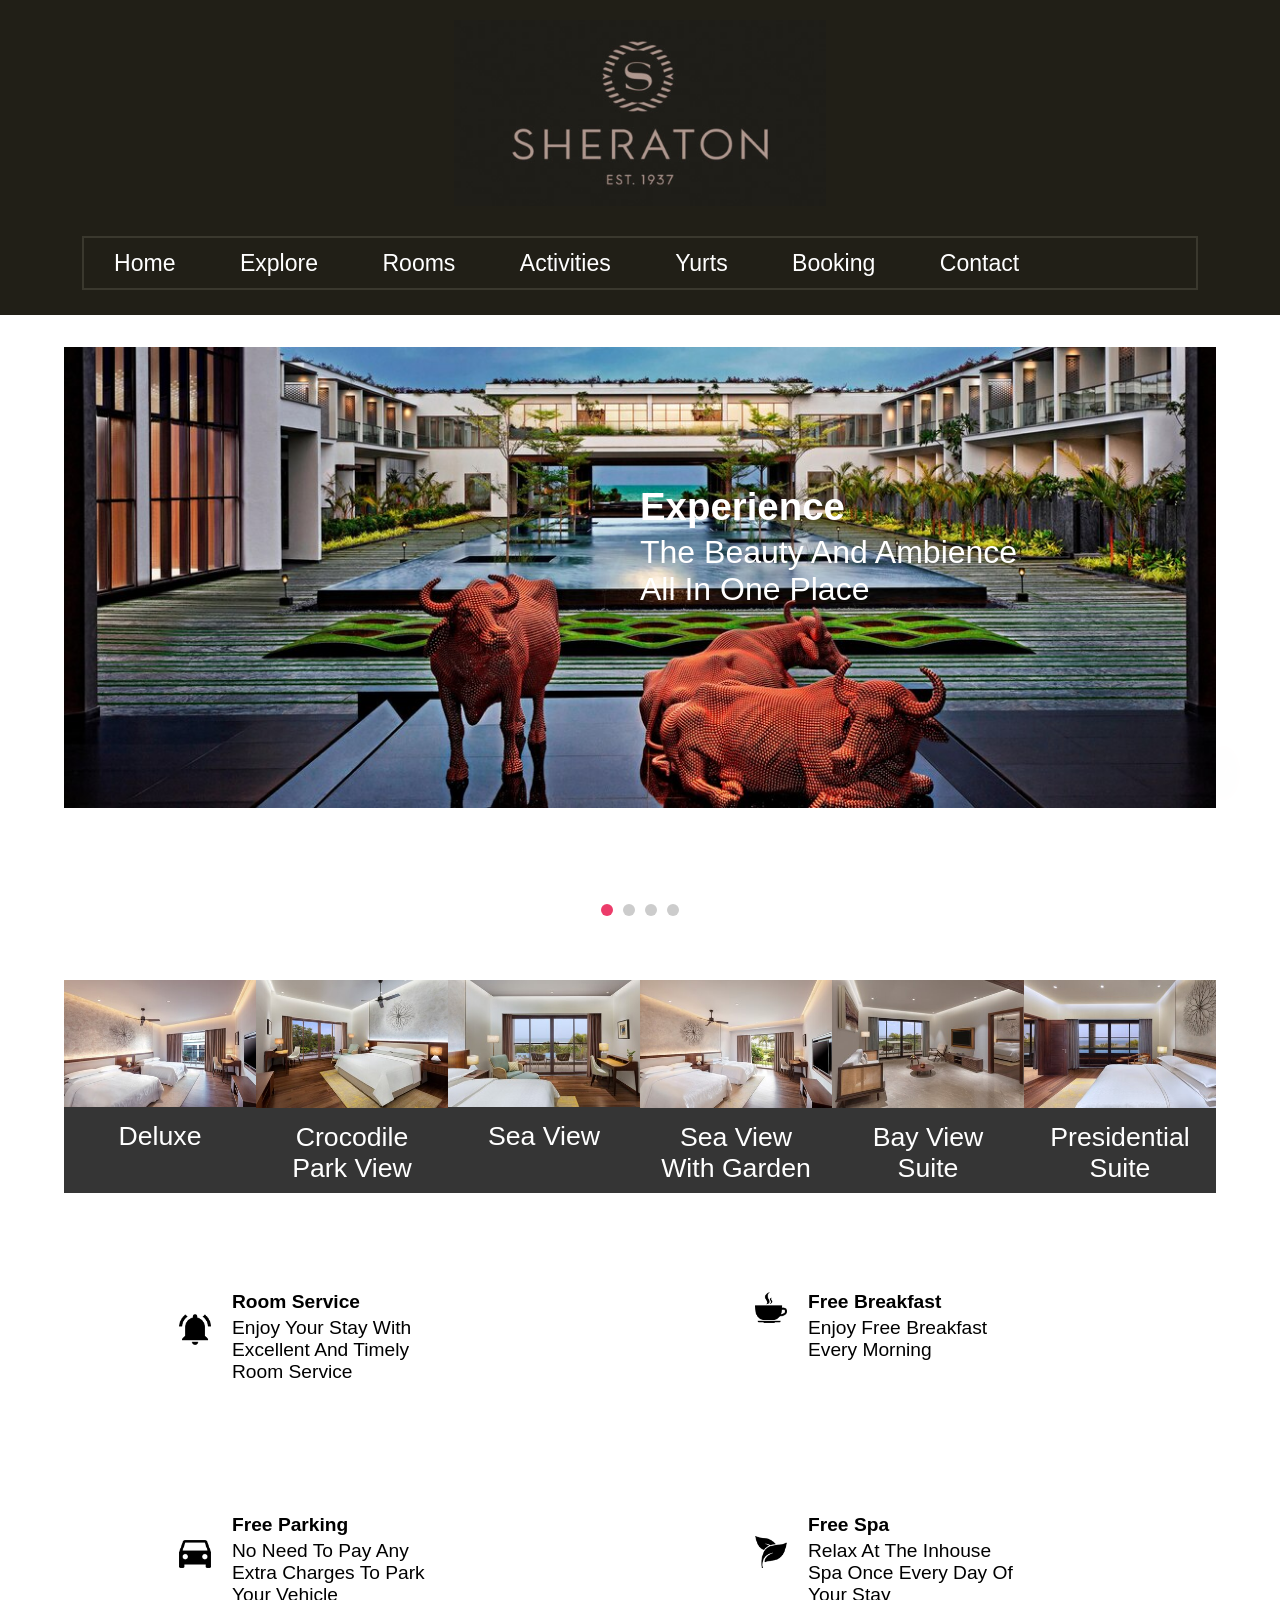
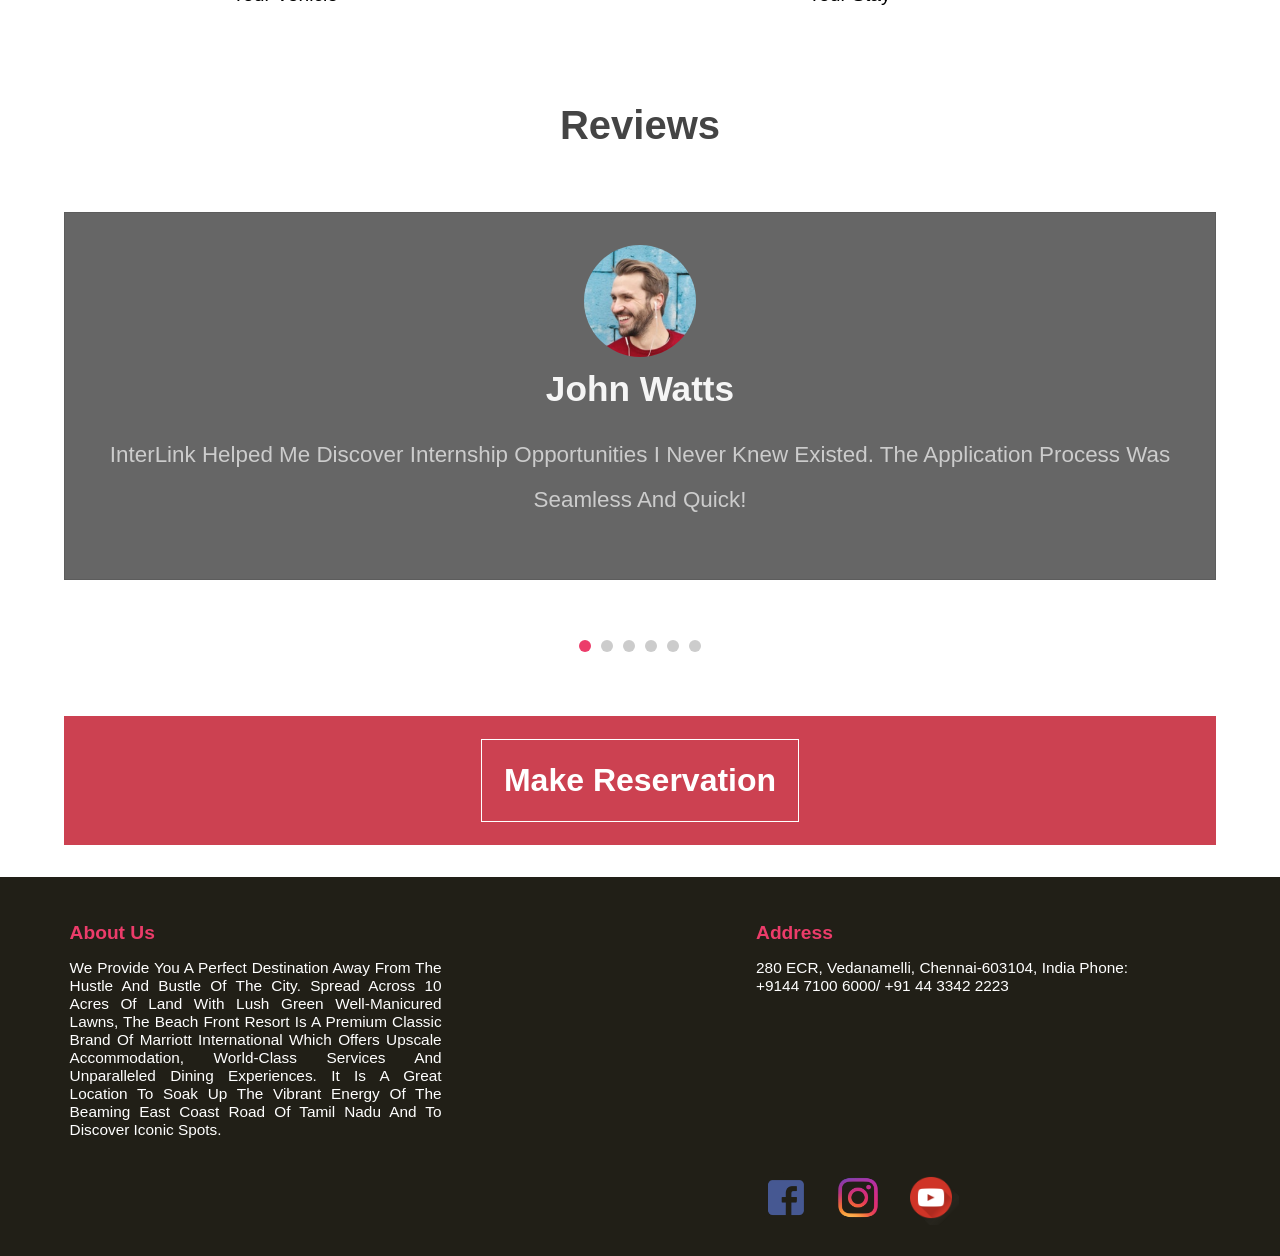
==== index.html @ ac45bf0c "first commit" ====
<!DOCTYPE html>
<html>
<head>
    <meta charset="utf-8">
    <title>Sheraton Grand Resort</title>
     <script type="text/javascript" src="https://ajax.googleapis.com/ajax/libs/jquery/3.2.1/jquery.min.js"></script>
     <script type="text/javascript" src="slick.js"></script>
     <script type="text/javascript" src="jquery.scrollUp.js"></script>
    <link rel="stylesheet" type="text/css" href="main.css">
    <link rel="stylesheet" type="text/css" href="slick.css">
<!--    <link rel="stylesheet" type="text/css" href="css/slick-theme.css">-->
    <script type="text/javascript" src="dist/demo.js"></script>
    <link href="https://fonts.googleapis.com/css?family=Open+Sans" rel="stylesheet">
    </head>
    
<body >  
    <header class="tm-header">
        <img class="tm-logo" src="images/logo1.jpg" alt="Sheraton Resort">
        <nav class="tm-nav">
       <div>
            <ul>
                <li class="#"><a href="index.html">Home</a></li>
                <li class="#"><a href="explore.html">Explore </a></li>
                <li class="#"><a href="rooms.html">Rooms</a></li>
                <li class="#"><a href="activities.html">Activities</a></li>
                <li class="#"><a href="yurts.html">Yurts</a></li>
                <li class="#"><a href="bb.html">Booking</a></li>
                <li><a href="contact.html">Contact</a></li>
            </ul>    
            </div>
        </nav>
    </header>
    
    <section class="tm-imgslider">
 
    
    <div class="slider single">
					<div><div class="tm-slider"><img class="tm-sliderimage" src="images/s1.jpg" alt="Sheraton Resort"> 
                        <div class="tm-slidertext">
                        <p class="bold">Experience</p>
                        <p class="simple">The Beauty and ambience </p>
                            <p class="simple">All in one place </p></div>
                </div></div>
					<div><div class="tm-slider"><img class="tm-sliderimage" src="images/s2.jpg" alt="Sheraton Resort"> 
                        <div class="tm-slidertext">
                        <p class="bold">Experience</p>
                        <p class="simple">The tranquility and serenity</p>
                            <p class="simple">in our hotel spa</p></div>
                </div></div>
					<div><div class="tm-slider"><img class="tm-sliderimage" src="images/s3.jpg" alt="Sheraton Resort"> 
                        <div class="tm-slidertext">
                        <p class="bold">Relish</p>
                        <p class="simple">World-class cuisine</p>
                            <p class="simple">in our restaurants</p></div>
                </div></div>
					<div><div class="tm-slider"><img class="tm-sliderimage" src="images/s4.jpg" alt="Sheraton Resort"> 
                        <div class="tm-slidertext">
                        <p class="bold"> Experience</p>
                        <p class="simple">The mesmerizing beach view </p>
                            <p class="simple">from your room's balcony</p></div>
                </div></div>
				
				</div>
        <img src="images/back.png" class="left">
          <img src="images/next.png" class="right">
   </section>
    

    


    
     <section class="slider room flex">
      
                    <div class="tm-rooms">
                        <img  src="images/2. deluxe.jpg">
                       <a href="rooms.html"> <p class="s">Deluxe</p> </a>

                    </div>
                        <div class="tm-rooms">
                        <img  src="images/3. crocodile-rooms.jpg">
                            <a href="rooms.html"> <p class="s">Crocodile Park View</p></a>

                    </div>
                        <div class="tm-rooms">
                        <img  src="images/5. sea view.jpg">
                            <a href="rooms.html">  <p>Sea View</p></a>

                    </div>
                    <div class="tm-rooms">
                        <img  src="images/8. sea view graden.jpg">
                       <a href="rooms.html"> <p class="s">Sea View With Garden</p> </a>

                    </div>
                        <div class="tm-rooms">
                        <img  src="images/10. bay view suite.jpg">
                            <a href="rooms.html"> <p>Bay View Suite</p></a>

                    </div>
                        <div class="tm-rooms">
                        <img  src="images/11. presidential suite.jpg">
                            <a href="rooms.html">  <p>Presidential Suite</p></a>

                    </div>
            
                  
    </section>

    
    
    
    
    <section class="tm-servicesection">
         <div class="tm-service">
              <img class="tm-serimage" src="images/bell.png">
             <div>
                        <p class="b">Room Service</p>
                        <p> Enjoy your stay with excellent and timely room service </p> </div>
        </div>
        <div class="tm-service">
              <img class="tm-serimage" src="images/coffee.png">
             <div>
                        <p class="b">Free Breakfast</p>
                        <p> Enjoy Free breakfast every morning</p> </div>
        </div>
    </section>
    <section class="tm-servicesection">

        <div class="tm-service">
              <img class="tm-serimage" src="images/car-front.png">
             <div>
                        <p class="b">Free Parking</p>
                        <p> No need to pay any extra charges to park your vehicle </p> </div>
        </div>
        <div class="tm-service">
              <img class="tm-serimage" src="images/spa.png">
             <div>
                        <p class="b">Free Spa</p>
                        <p> Relax at the inhouse Spa once every day of your stay </p> </div>
        </div>

    </section>

    <!-- reviews section starts  -->

<section class="reviews" id="reviews">

    <h1 class="heading"> <span>Reviews</span> </h1>

    <div class="swiper reviews-slider">

        <div class="swiper-wrapper">

            <div class="swiper-slide box">
                <img src="images/pic-1.png" alt="image1">
                <h3>John Watts</h3>
                <p>InterLink helped me discover internship opportunities I never knew existed. The application process was seamless and quick!</p>
                <div class="stars">
                    <i class="fas fa-star"></i>
                    <i class="fas fa-star"></i>
                    <i class="fas fa-star"></i>
                    <i class="fas fa-star"></i>
                    <i class="fas fa-star-half-alt"></i>
                </div>
            </div>

            <div class="swiper-slide box">
                <img src="images/pic-2.png" alt="image2">
                <h3>Alice Morgan</h3>
                <p>The beachfront view from our suite was simply breathtaking. Every morning started with a peaceful sunrise and world-class breakfast!</p>
                <div class="stars">
                    <i class="fas fa-star"></i>
                    <i class="fas fa-star"></i>
                    <i class="fas fa-star"></i>
                    <i class="fas fa-star"></i>
                    <i class="fas fa-star-half-alt"></i>
                </div>
            </div>

            <div class="swiper-slide box">
                <img src="images/pic-3.png" alt="">
                <h3>Michael Williams</h3>
                <p>As a student, InterLink gave me a platform to not only apply for attachments but also get my resume reviewed and improved.</p>
                <div class="stars">
                    <i class="fas fa-star"></i>
                    <i class="fas fa-star"></i>
                    <i class="fas fa-star"></i>
                    <i class="fas fa-star"></i>
                    <i class="fas fa-star-half-alt"></i>
                </div>
            </div>
            <div class="swiper-slide box">
                <img src="images/pic-4.png" alt="">
                <h3>Jean Thomas</h3>
                <p>The placement drive management tool in InterLink made it easy for us coordinators to organize and manage student applications.</p>
                <div class="stars">
                    <i class="fas fa-star"></i>
                    <i class="fas fa-star"></i>
                    <i class="fas fa-star"></i>
                    <i class="fas fa-star"></i>
                    <i class="fas fa-star-half-alt"></i>
                </div>
            </div>

            <div class="swiper-slide box">
                <img src="images/pic-5.png" alt="">
                <h3>Darius paul</h3>
                <p>As an admin, I can easily post job openings and notices. The dashboard is simple and user-friendly. Great tool for campus job placements!</p>
                <div class="stars">
                    <i class="fas fa-star"></i>
                    <i class="fas fa-star"></i>
                    <i class="fas fa-star"></i>
                    <i class="fas fa-star"></i>
                    <i class="fas fa-star-half-alt"></i>
                </div>
            </div>

            <div class="swiper-slide box">
                <img src="images/pic-6.png" alt="">
                <h3>Emily Williams</h3>
                <p>Through InterLink, I was able to upload and manage technical papers for students with ease. The automation features are a big plus!</p>
                <div class="stars">
                    <i class="fas fa-star"></i>
                    <i class="fas fa-star"></i>
                    <i class="fas fa-star"></i>
                    <i class="fas fa-star"></i>
                    <i class="fas fa-star-half-alt"></i>
                </div>
            </div>

        </div>

    </div>
    
</section>

<!-- reviews section ends -->

    
    <section class="tm-makeres">
    <div class="tm-res">
       <div class="tm-resbutton">
           <a href="bb.html"> <p>Make Reservation</p></a>
        </div>
        </div>
    </section>
    
    <footer class="tm-footer">
        <div class="tm-us">
        <p class="bold">About Us</p>
        <p>We provide you a perfect destination away from the hustle and bustle of the city.
         Spread across 10 acres of land with lush green well-manicured lawns,
         the beach front resort is a premium classic brand of Marriott 
         International which offers upscale accommodation, 
         world-class services and unparalleled dining experiences.
         It is a great location to soak up the vibrant energy of the 
         beaming East Coast Road of Tamil Nadu and to discover iconic spots.</p>    
        </div>
       
        <div class="tm-address">
        <p class="bold">Address</p>
        <p>280 ECR, Vedanamelli, 
        Chennai-603104, India 
        Phone: +9144 7100 6000/ 
        +91 44 3342 2223</p>    
        </div>
        <br/>
    <div class="tm-media">
        <a href="#"> <img src="images/fb2.png"></a>
        <a href="#">  <img src="images/insta2.png"> </a>
        <a href="#"> <img src="images/yt2.png"> </a>        
        </div>
       
<!--    <a  href="#top">  <img class="tm-up" src="images/up.png"> </a>-->
        
      
    </footer>

    <script>
        $(document).ready(function(){
            $('.single').slick({
                autoplay: true,
                arrows: true,
                dots: true,
                prevArrow: $('.left'),
                nextArrow: $('.right')
            });
        
            $('.reviews-slider .swiper-wrapper').slick({
                autoplay: true,
                arrows: false,
                dots: true,
                slidesToShow: 1,
                adaptiveHeight: true
            });
        
            $.scrollUp({
                scrollText: '^',
                scrollSpeed: 300
            });
        });
        </script>
</body>
</html>
---- main.css ----
:root{
    --green:#27ae60;
    --dark-color:#219150;
    --black:#444;
    --light-color:#666;
    --border:.1rem solid rgba(0,0,0,.1);
    --border-hover:.1rem solid var(--black);
    --box-shadow:0 .5rem 1rem rgba(0,0,0,.1);
}

*{
    font-family: 'Poppins', sans-serif;
    margin:0; padding:0;
    box-sizing: border-box;
    outline: none; border:none;
    text-decoration: none;
    text-transform: capitalize;
    transition:all .2s linear;
    transition:width none;
}
section{
    padding:2rem 5%;
}

.tm-header{
    background: #211f17;
    display: block;
    padding: 20px;
    
}
.tm-logo{
    align-content: center;
    display: block;
    margin: 0 auto;
    width: 30%;
}
.tm-nav{
   max-width: 90%;
    border: 2px solid #3a382e;
    display: block;
    margin: 30px auto 5px auto;
}

.tm-nav divA{
    display: table;
    padding: 10px;
    margin: 0px auto;
}

.tm-nav div ul li{
    display:inline-block;  
   
}


.tm-nav div ul li a{
    font-size: 1.8vmax;
    padding: 10px 30px;
    text-decoration: none;
    color: #fff;
    line-height: 50px;
    
    
}
.tm-nav div ul li a:hover{
    
    color: #ec3c6a;
}

.tm-list::after{
    content: url("../images/circle.png");
  
   
}

/*header ends here and sections start*/


/* slider */

.tm-slider{
    position: relative;
}


.tm-sliderimage{
    width: 100%;
   display: block;
   
   
}
.bold{
    padding-bottom: 5px;
    font-size: 3vw;  
    font-weight: 900;
}
.simple{
    font-size: 2.5vw;  
}

.tm-slidertext{
 position: absolute; 
   top: 30%; 
  left: 50%;     
    color: #fff;
}


/* room */


.tm-rooms:focus {
    outline: none;
}
.tm-rooms a:focus {
    outline: none;
}

.tm-rooms{
    display: block;
    background: #353535;
    max-width: 33.33%;
    width: 33.33%;
}


.tm-rooms img{
    max-width: 100%;
    width: 100%;
}



.tm-rooms p{
    font-size: 20pt;
    color: #fff;
    text-align: center;
padding: 5%;

  
}

.tm-rooms a{
    text-decoration: none;
}

.tm-rooms a p:hover{
    color: #ec3c6a;


}

.s{
    padding-bottom: 1%;
}

.flex{
    display: flex;
}


/* services */

.tm-service{
    max-width: 30%;
    width: 30%;
    margin: 1.5% 12% 1.5% 10%;  
}

.tm-servicesection{
    display: flex;
}

.tm-serimage{
    display: inline-block;
    max-width: 20%;
    width: 10%;
    height: auto;
padding-bottom: 10%;


}

.tm-service div{
    display: inline-block;

    max-width: 75%;
    padding: 5%;
}

.tm-service p{
    font-size: 1.5vmax;
    
}
.tm-service .b{
    padding-bottom: 2%;
    font-weight: 700;
}


/* review */



.tm-review{
    background: #353535;
    padding-bottom: 5%;
    
}

.tm-review::after{
    content:" "; 
    display: block;
    clear: both;
}

.tm-revcon{
    float: left;
    padding-left: 2.5%;
    max-width: 70%;
}

.tm-revcon .b{
    padding: 3% 0 3% 5%;
    font-size: 5vw;
    font-weight: 500;
}

.tm-revcon p{
    font-size: 35px;
    color: #fff;
    font-family: Ink Free;
    line-height:38px;

}

.tm-rev{
    padding: 3% 0 3% 5%;
   max-width: 70%;
 
}




.tm-stars{
 display: block;
    padding-left: 5%;
}
.tm-stars img{
    height: auto;
}



/* Make reservation */

.tm-res{
    background: #cc4151;
    padding: 2%;
}


.tm-resbutton p{
    display: table;
    max-width: 30%;
    margin: 0 auto;
    font-size: 2.5vw;
     padding: 2%;
    color: #fff;
    font-weight: 700;
    border: 1px solid #fff;
   
}
.tm-resbutton a{
     text-decoration: none;
}

.tm-resbutton p:hover{
    color: #ec3c6a;
    background: #fff;
}



/* footer */

.tm-footer{
     background: #211f17;
    display: block;
    padding: 20px;
    position: relative;

}

.tm-us{
    display: inline-table;
    max-width: 30%;
    width: 30%;
    margin: 2% 0 2% 4%;
    text-align: justify;
}

.tm-address{
    display: inline-table;
    max-width: 30%;
    width: 30%;
     margin: 2% 0 2% 25%;
     text-align: justify;
}

.tm-us .bold, .tm-address .bold{
    color: #ec3c6a;
    font-size: 1.5vw;
    font-weight: 700;
    padding-bottom: 4%;
}

.tm-us p, .tm-address p{
    color: #fff;
    font-size: 1.2vw;
}

.tm-media{
   display: inline;
    margin: 0 0 0 59%;
 

}
.tm-media img{
  margin: 0.5%;
    width: 4.5%;
    height: auto;
    
}

.tm-up
{
    position: absolute;
    top: 20%;
    right: 3%;
    width: 3%;
    height: auto;
    
}

.tm-review:focus{
    outline: none;
}

.tm-revcon:focus{
    outline: none;
}


/* Explore page */

.tm-main{
      background: #cc4151;
    padding: 2%;
}

.tm-main p{
    display: table;
    max-width: 30%;
    margin: 0 auto;
    font-size: 3vw;
     padding: 2%;
    color: #fff;
    font-weight: 700;
    font-family: Candara;
}


/* Explore sections */

.tm-exp1, .tm-exp2{
    background: #353535;
    
}

.tm-exp1::after{
    content:" ";
    display: block;
    clear: both;
}

.tm-exp2::after{
    content:" ";
    display: block;
    clear: both;
}


.tm-exp1 p{
    float: right;
    padding-right: 5%;
    padding-top: 15%;
    font-size: 35px;
    color: #fff;
}

.tm-exp2 p{
    float: left;
    padding-left: 5%;
    padding-top: 15%;
    font-size: 35px;
    color: #fff;
}

.tm-exp1 img{
    display: block;
    float: left;
    width: 50%;
    height: 50%;
    
}

.tm-exp2 img{
    display: block;
    float: right;
    width: 50%;
    height: 50%;
    
}


.tm-expsection::after{
  content: ".";
     font-size: xx-small;
    visibility: hidden;
}



/* rooms page */

.tm-roomsection{
    display: flex;
}

.tm-room1{
    max-width: 33.33333%;
    width: 33.333333%;
    background: #353535;
    
display: inline-block;
    margin: 0px;
    position: relative;
}

.tm-room1 p{
    font-size: 2.5vw;
    color: #fff;
    text-align: center;
    padding: 5%;
    z-index: 2;
    position: relative;
}


.tm-roomimage{
    max-width: 100%;
    width: 100%;    
    height: 70%;
}

.tm-trans{
    display: inline-block;
    position: absolute;
    top: 78%; /*78*/
   color: #fff;
     max-width: 100%;
    width: 100%;
    height: 0%; /*0*/
     background: rgba(53, 53, 53,0.7);
    opacity: 0; /*0*/
}

.tm-trans p{
    font-size: 1.8vw;

}
.tm-trans div{
    display: inline-table;
    width: 40%;
    max-width: 40%;
    margin: 2%;
}

.tm-trans div .bold{
    color: #ff8d9a;

}


.tm-room1:hover .tm-trans{
 
    top:30%;
   
    transition: top 1s, opacity 1s, height 1s;
       opacity: 1;
     height: 50%;
    z-index: 1;
}



/* booking */

.tm-booking
{
     background: #353535;
    position: relative;
}
.tm-form1, .tm-form2{
   
    padding: 2% 5%;
    
}

 div.vertical-line{
      width: 0.15%; 
      background-color:  #ec3d68; 
      height: 90%; 
      position: absolute;
         top: 6%;
    left: 50%;
    }

.tm-form1{
    float:left;
/*
    max-width: 39.5%;
    width: 39.5%;
*/
    
     max-width: 40%;
    width: 40%;
    
}

.tm-form2{
    float:right;
/*
    max-width: 39.5%;
    width: 39.5%;
*/
    

     max-width: 40%;
    width: 40%;
   
}

input, select, textarea,
input::-webkit-input-placeholder {
    font-size: 2vw;
}

input, select, textarea{
    color: #ec3d68;
}

input::-webkit-input-placeholder{
    color: #f17c94;
}

textarea::-webkit-input-placeholder{
    color: #f17c94;
}

label{
     font-size: 2vw;
    color: #fff;
    font-weight: 700;
}


.tm-booking::after{
    content:" ";
    display: block;
    clear: both;
}

input[type=text]:nth-child(1),input[type=email],textarea{
    display: block;
    margin: 5%;
    padding: 1% 3%;
    width: 80%;
}

textarea {
    max-width: 80% ;
    resize: none;

}

#rooms{
    display: inline-block;
    margin: 5%;
    padding: 1% 3%;
    width: 55%;
}

#inlinelable{
    display: inline-block;
    margin: 5%;
    
}

.tm-num1, .tm-num2{
    display: inline-block;

    max-width: 39%;
    width: 39%;
    margin: 5%;
}

#number1 , #number2{
    width:30%;
    padding: 3% 8%;
    margin-top: 5%;
  
    text-align: center;
}

.range{
    font-size: 2vw;
    margin-top: 5%;
    margin-bottom: 50%;
    padding: 1% 3%;
    width: 70%;
}


input[type=submit]{
    display: block;
    background: #353535;
    padding: 1% 3%;
     color: #fff;
    border: 1px solid #fff;
}

#sub{
     margin-left: 70%;
  
}

#sub2{
     margin-left: 5%;
  
}

input[type=submit]:hover{
    color: #ec3d68;
    border: 1px solid #ec3d68;
}

input[type=submit]:focus{
    outline: none;
}

.arrival {
    display: block;
    margin-top: 5%;
}

.here {
    display: inline-block;
    margin-top: 5%;
    font-size: 2vw;
    color: #fff;
    font-weight: 700;
}


#place{
     margin-top: 5%;
    margin-left: 3%;
    width:5%;
    max-width: 5%;
}

#map{
    margin-top: 5%;
   height: 335px;
    width: 80%;
}


.tm-imgslider{
    position: relative;
}

.left, .right{
    position: absolute;
    width: 1.5%;
    max-width: 1.5%;
    padding-top: 10%;
    padding-bottom: 10%;
    padding-left: 2%;
    padding-right: 2%;
     opacity:0;
   
}

.left:hover, .right:hover{
     opacity:1;
    -webkit-transition: opacity .25s ease-in-out .0s;
    transition: opacity .25s ease-in-out .0s;
}

.left{
    top: 10%;
    left: 1%;
}

.right{
    top: 10%;
    right: 1%;
}


::-webkit-scrollbar { 
    display: none; 
}

#scrollUp {
  bottom: 100px;
  right: 40px;
  padding: 1%;
  background: #211f17;
    border : 3px solid;
  color: #ec3d68;
   opacity: 0.7;
    border-radius: 50%;
    font-size: 1.5vw;
        width: 2.5%;
        text-align: center;
    
}

.reviews .heading {
    text-align: center;
    font-size: 2.5rem;
    color: var(--black);
    margin-bottom: 2rem;
}

.reviews .reviews-slider .box{
    border:var(--border);
    padding:2rem;
    background-color: var(--light-color);
    text-align: center;
    margin:2rem 0;
}

.reviews .reviews-slider .box:hover{
    border:var(--border-hover);
}

.reviews .reviews-slider .box img{
    height:7rem;
    width:7rem;
    border-radius: 50%;
    object-fit: cover;
}

.reviews .reviews-slider .box h3{
    color:var(--black);
    color: whitesmoke;
    font-size: 2.2rem;
    padding:.5rem 0;
}

.reviews .reviews-slider .box p{
    color:var(--light-color);
    font-size: 1.4rem;
    color: #ccc;
    padding:1rem 0;
    line-height: 2;
}

.reviews .reviews-slider .box .stars{
    padding-top: .5rem;
}

.reviews .reviews-slider .box .stars i{
    font-size: 1.7rem;
    color:var(--green);
}

.tm-section {
    max-width: 900px;
    margin: 50px auto;
    padding: 30px;
    background: #fff;
    border-radius: 10px;
    box-shadow: 0 4px 12px rgba(0,0,0,0.1);
    text-align: center;
}

.tm-title {
    font-size: 2.5rem;
    color: #211f17;
    margin-bottom: 20px;
}

.tm-text {
    font-size: 1.2rem;
    margin-bottom: 20px;
    color: #444;
}

.tm-list {
    list-style: none;
    font-size: 1.1rem;
    color: #333;
    line-height: 2rem;
    padding-left: 0;
}

.slick-dots {
    list-style: none;
    display: flex;
    justify-content: center;
    padding: 0;
    margin-top: 20px;
}

.slick-dots li {
    margin: 0 5px;
}

.slick-dots li button {
    font-size: 0;
    width: 12px;
    height: 12px;
    border-radius: 50%;
    background: #ccc;
    border: none;
    cursor: pointer;
}

.slick-dots li.slick-active button {
    background: #ec3c6a;
}
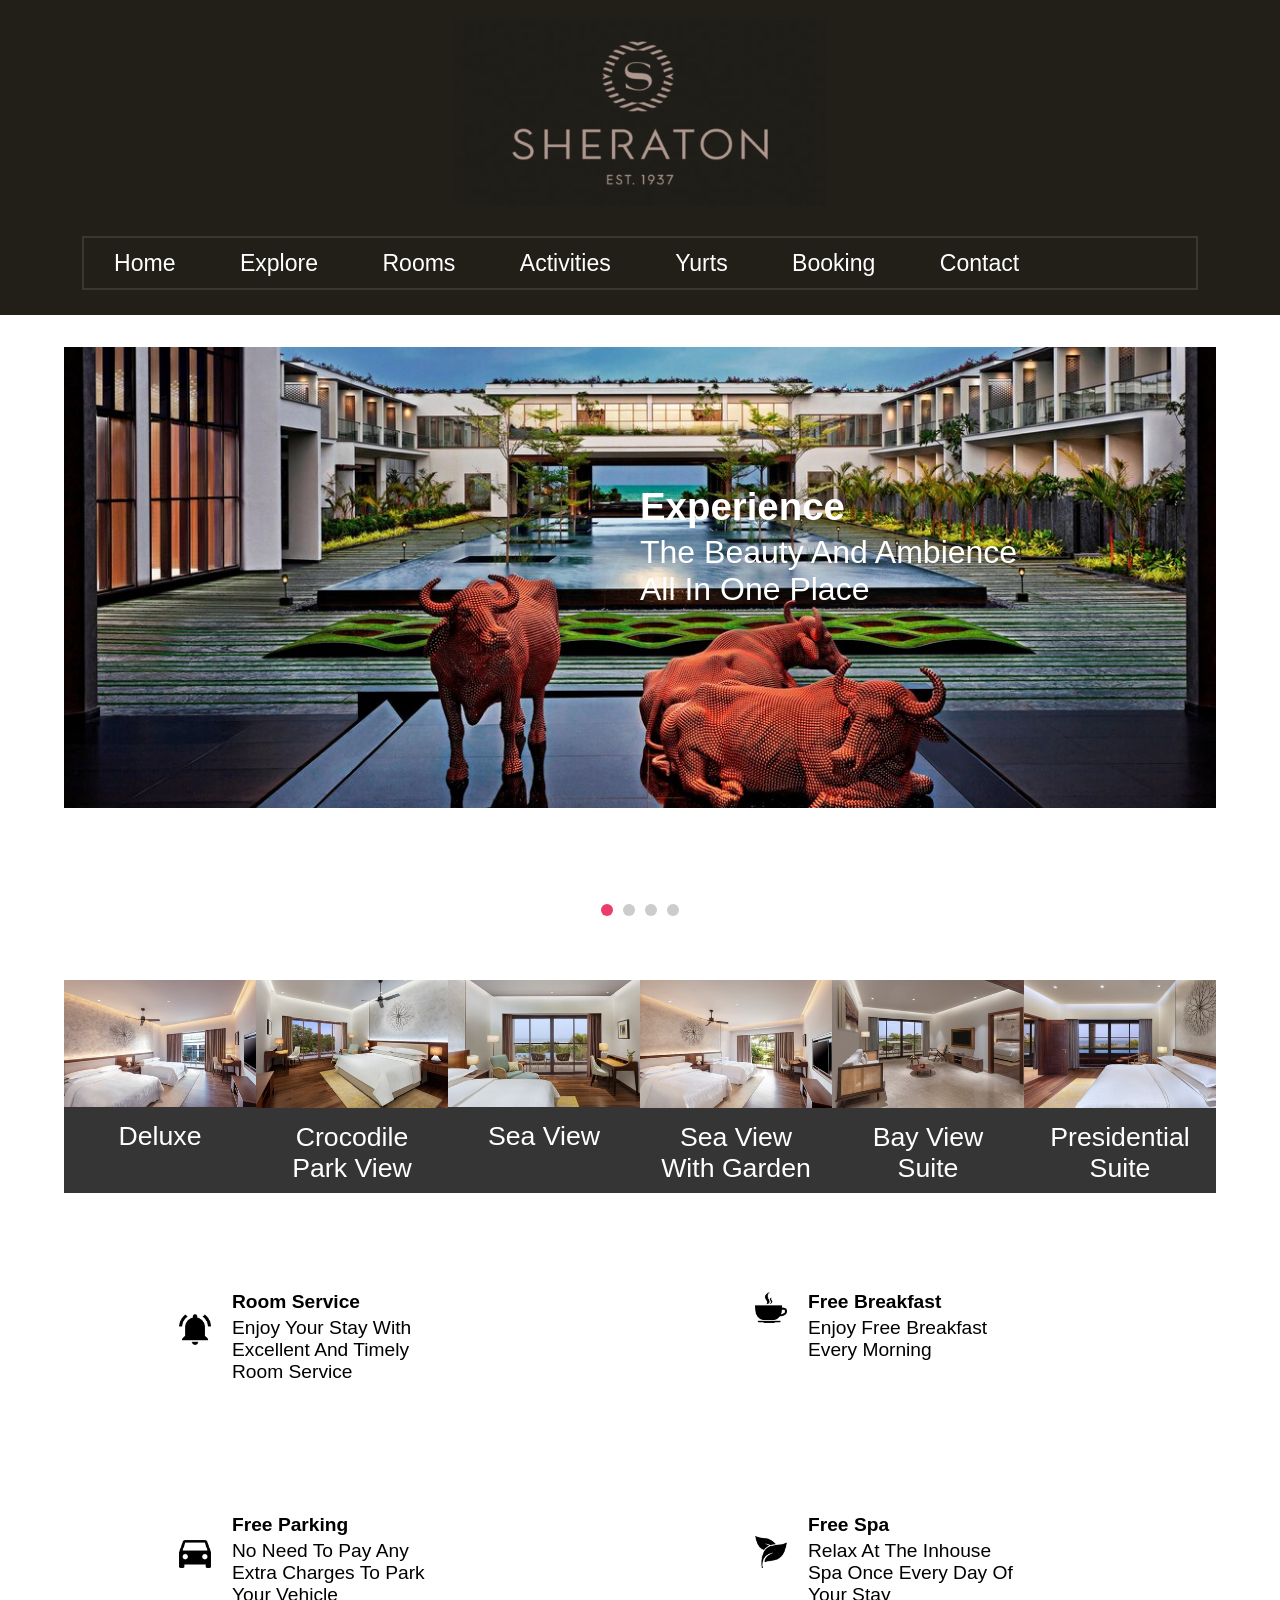
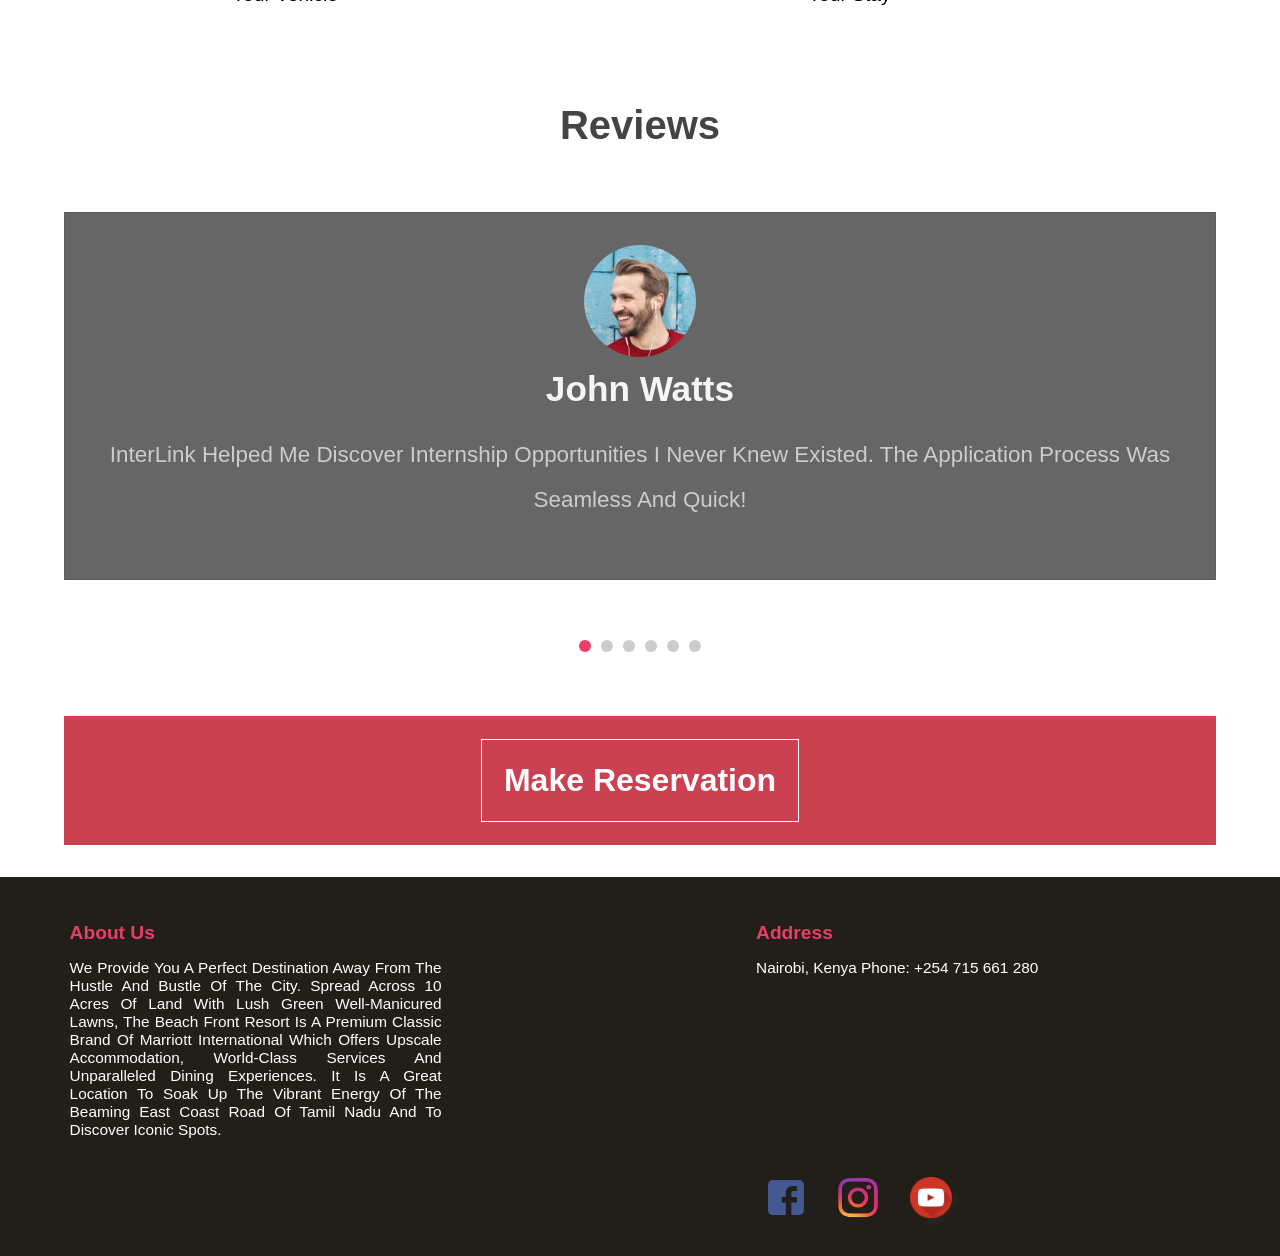
==== commit e1047749: "updates" ====
--- a/index.html
+++ b/index.html
@@ -258,12 +258,10 @@
         </div>
        
         <div class="tm-address">
-        <p class="bold">Address</p>
-        <p>280 ECR, Vedanamelli, 
-        Chennai-603104, India 
-        Phone: +9144 7100 6000/ 
-        +91 44 3342 2223</p>    
-        </div>
+            <p class="bold">Address</p>
+            <p>Nairobi, Kenya 
+            Phone: +254 715 661 280</p>    
+            </div>
         <br/>
     <div class="tm-media">
         <a href="#"> <img src="images/fb2.png"></a>
